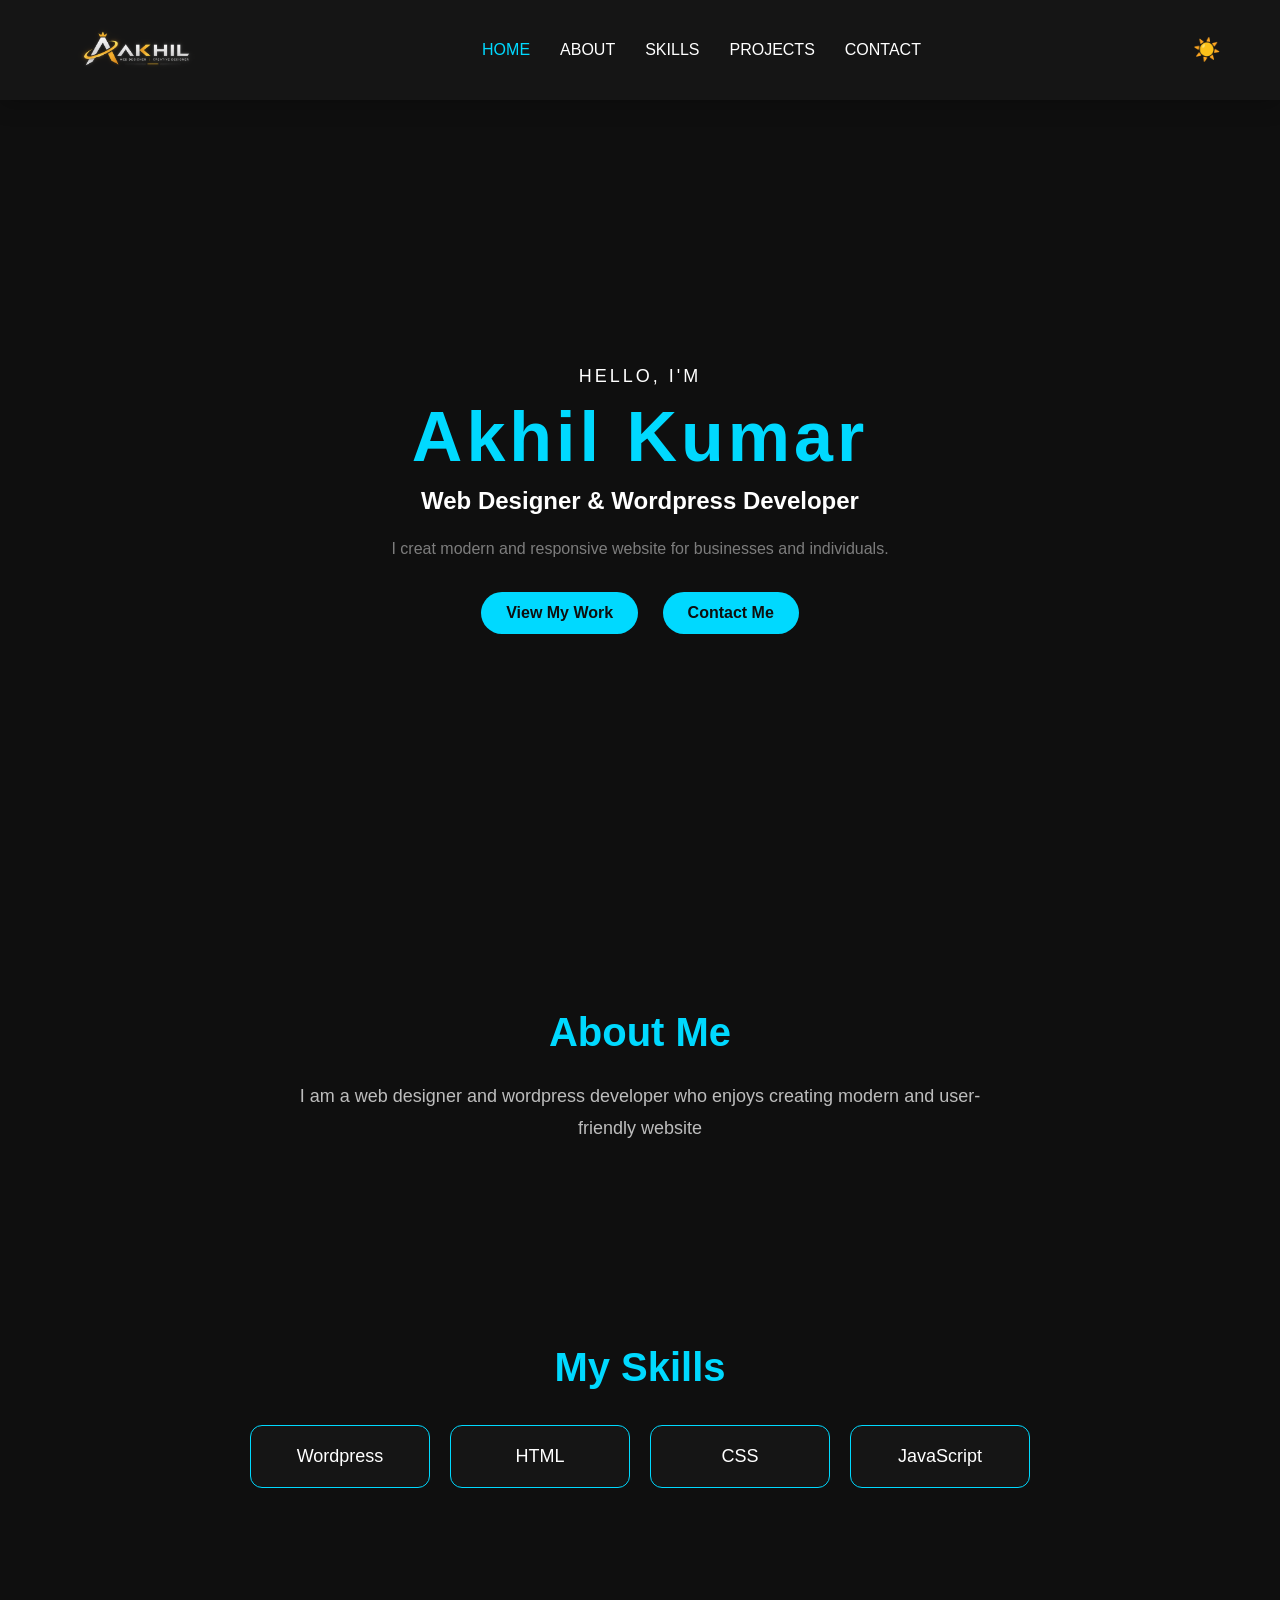
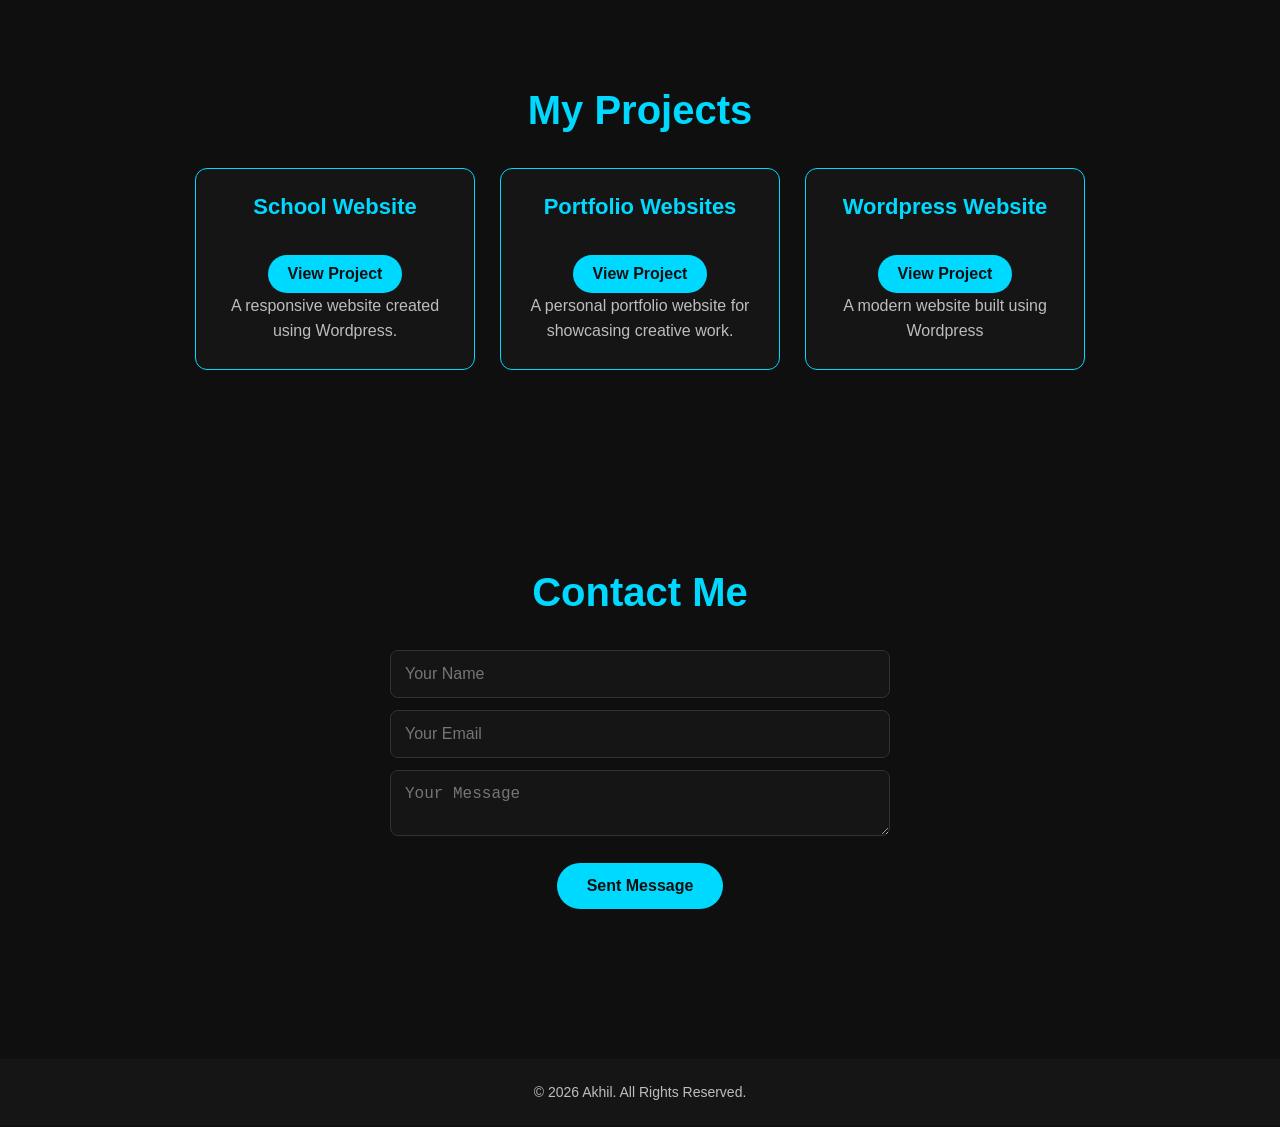
==== index.html @ ae840d27 "Add files via upload" ====
<!DOCTYPE html>
<html>

<head>

    <title> AKHIL | WEB DESIGNER</title>
    <link rel="stylesheet" href="style.css">
</head>

<body>
    <div id="loader">
        <div class="loader-text">AKHIL</div>
    </div>
    <div id="progressBar"></div>
    <nav>
        <img src="logo.png.png" alt="Akhil Logo">
        <button id="menuBtn">☰</button>

        <UL>
            <LI><a href="#home">HOME</A></LI>
            <LI><A href="#about">ABOUT</A></LI>
            <LI><A href="#skills">SKILLS</A></LI>
            <LI><A href="#project">PROJECTS</A></LI>
            <LI><A href="#contact">CONTACT</A></LI>
        </UL>
        <button id="themeBtn">☀️</button>
    </nav>
    <section id="home">
        <p>HELLO, I'M</p>
        <H1>AKHIL</H1>
        <H2>Web Designer & Wordpress Developer</H2>
        <p>I creat modern and responsive website for businesses and individuals.</p>
        <div class="hero-button">
            <a href="#projects">View My Work</a>
            <a href="#contact">Contact Me</a>
        </div>
    </section>
    <section id="about">
        <h2>About Me</h2>
        <p>I am a web designer and wordpress developer who enjoys creating modern and user-friendly website</p>
    </section>
    <section id="skills">
        <h2>My Skills</h2>
        <div class="skills-container">
            <p>Wordpress</p>
            <p>HTML</p>
            <p>CSS</p>
            <p>JavaScript</p>
        </div>
    </section>
    <section id="projects">
        <h2>My Projects</h2>
        <div class="projects-container">
            <div class="project-card">
                <h3>School Website</h3>
                <a href="#" target="_blank">View Project</a>
                <p>A responsive website created using Wordpress.</p>
            </div>
            <div class="project-card">
                <h3>Portfolio Websites</h3>
                <a href="#" target="_blank">View Project</a>
                <p>A personal portfolio website for showcasing creative work. </p>
            </div>
            <div class="project-card">
                <h3>Wordpress Website</h3>
                <a href="#" target="_blank">View Project</a>
                <p>A modern website built using Wordpress</p>
            </div>
        </div>
    </section>
    <section id="contact">
        <h2>Contact Me</h2>
        <form action="https://formspree.io/f/xoevwzna" method="POST">
            <input type="text" id="name" name="name" placeholder="Your Name">
            <input type="text" id="email" name="email" placeholder="Your Email">
            <textarea id="message" name="message" placeholder="Your Message"></textarea>
            <button type="submit">Sent Message</button>
        </form>
    </section>
    <button id="topBtn">↑</button>
    <footer>
        <p>© <span id="year"></span> Akhil. All Rights Reserved.</p>
    </footer>
    <script src="script.js"></script>
</body>

</html>
---- style.css ----
* {
    margin: 0;
    padding: 0;
    box-sizing: border-box;
}

body {
    background-color: #0f0f0f;
    color: white;
    font-family: arial, sans-serif;
}

nav {
    display: flex;
    justify-content: space-between;
    align-items: center;
    padding: 20px 60px;
    background-color: #151515;
}

nav ul {
    display: flex;
    list-style: none;
    gap: 30px;
}

nav a {
    color: white;
    text-decoration: none;
    font-size: 16px;
    font-weight: 500;
    transition: 0.3s;
}

nav a:hover {
    color: #00d9ff;
}

nav img {
    width: 150px;
    height: auto;
    mix-blend-mode: screen;

}

#home {
    min-height: 90vh;
    display: flex;
    align-items: center;
    justify-content: center;
    text-align: center;
    flex-direction: column;
}

#home h1 {
    font-size: 70px;
    margin: 10px 0;
    letter-spacing: 4px;
    color: #00d9ff;
}

#home h2 {
    font-size: 24px;
    font-weight: 400px;
    margin-bottom: 20px;
    transition: opacity 0.3s ease;
}

#home p:first-child {
    font-size: 18px;
    letter-spacing: 3px;
    text-transform: uppercase;
}

#home h1+h2+p {
    max-width: 600px;
    line-height: 1.7;
    color: #7d7d7d;
}

#home a {
    display: inline-block;
    padding: 12px 25px;
    margin: 10px;
    text-decoration: none;
    color: #0f0f0f;
    background-color: #00d9ff;
    border-radius: 30px;
    font-weight: bold;
}

#home a:hover {
    transform: translateY(-3px);
    box-shadow: 0 8px 20px rgba(0, 217, 255, 0.3);
}

.hero-button {
    margin-top: 20px;
}

#about {
    padding: 100px 60px;
    text-align: center;
}

#about h2 {
    font-size: 40px;
    margin-bottom: 25px;
    color: #00d9ff;
}

#about p {
    max-width: 700px;
    margin: 0 auto;
    font-size: 18px;
    line-height: 1.8;
    color: #bdbdbd;
}

#skills {
    padding: 100px 60px;
    text-align: center;
}

#skills h2 {
    font-size: 40px;
    margin-bottom: 35px;
    color: #00d9ff;
}

.skills-container {
    display: flex;
    justify-content: center;
    gap: 20px;
    flex-wrap: wrap;
}

.skills-container p {
    padding: 20px 30px;
    background-color: #151515;
    border: 1px solid #00d9ff;
    border-radius: 12px;
    font-size: 18px;
    width: 180px;
}

.skills-container p:hover {
    transform: translateY(-5px);
    box-shadow: 0 8px 20px rgba(0, 217, 255, 0.2);
}

#projects {
    padding: 100px 60px;
    text-align: center;
}

#projects h2 {
    font-size: 40px;
    margin-bottom: 35px;
    color: #00d9ff;
}

.projects-container {
    display: flex;
    justify-content: center;
    gap: 25px;
    flex-wrap: wrap;
}

.project-card {
    width: 280px;
    padding: 25px;
    background-color: #151515;
    border: 1px solid #00d9ff;
    border-radius: 12px;
}

.project-card h3 {
    font-size: 22px;
    margin-bottom: 15px;
    color: #00d9ff;
}

.project-card p {
    color: #bdbdbd;
    line-height: 1.6;
}

.project-card:hover {
    transform: translateY(-8px);
    box-shadow: 0 10px 25px rgba(0, 217, 255, 0.2);
}

#contact {
    padding: 100px 60px;
    text-align: center;
}

#contact h2 {
    font-size: 40px;
    margin-bottom: 35px;
    color: #00d9ff;
}

#contact input,
#contact textarea {
    display: block;
    width: 100%;
    max-width: 500px;
    margin: 12px auto;
    padding: 14px;
    background-color: #151515;
    color: white;
    border: 1px solid #333;
    border-radius: 8px;
    font-size: 16px;
}

#contact button {
    padding: 14px 30px;
    margin-top: 15px;
    background-color: #00d9ff;
    color: #0f0f0f;
    border: none;
    border-radius: 30px;
    font-size: 16px;
    font-weight: bold;
    cursor: pointer;
}

#contact button:hover {
    transform: translateY(-3px);
    box-shadow: 0 8px 20px rgba(0, 217, 255, 0.3);
}

#topBtn {
    position: fixed;
    right: 25px;
    bottom: 25px;
    width: 45px;
    height: 45px;
    border: none;
    border-radius: 50%;
    background-color: #4FFFD3;
    color: #0f0f0f;
    font-size: 22px;
    cursor: pointer;
    display: none;
}

#topBtn:hover {
    transform: translateY(-4px);
    box-shadow: 0 8px 20px rgba(0, 217, 255, 0.3);
}

#menuBtn {
    display: none;
    background: none;
    border: none;
    color: white;
    font-size: 28px;
    cursor: pointer;
}

@media (max-width: 768px) {
    #themeBtn {
        position: absolute;
        right: 65px;
        top: 18px;
    }

    #menuBtn {
        position: absolute;
        right: 20px;
        top: 14px;
    }

    #contact input,
    #contact textarea {
        width: 100%;
        max-width: 100%;
    }

    #contact button {
        width: 100%;
        max-width: 250px;
    }

    nav {
        position: relative;
        padding: 15px 20px;
    }

    nav img {
        width: 120px;
    }

    #menuBtn {
        font-size: 26px;
    }

    #about,
    #skills,
    #projects,
    #contact {
        padding: 70px 20px;
    }

    #about h2,
    #skills h2,
    #projects h2,
    #contact h2 {
        font-size: 32px;
    }

    .skills-container,
    .projects-container {
        gap: 15px;
    }

    .skills-container p {
        width: 100%;
        max-width: 300px;
    }

    .project-card {
        width: 100%;
        max-width: 320px;
    }

    #home {
        padding: 80px 20px;
    }

    #home h1 {
        font-size: 45px;
    }

    #home h2 {
        font-size: 20px;
    }

    #home p {
        font-size: 16px;
    }

    #menuBtn {
        display: block;
    }

    nav ul {
        display: none;
        flex-direction: column;
        gap: 15px;
        position: absolute;
        top: 80px;
        right: 20px;
        background-color: #151515;
        padding: 20px;
        border-radius: 10px;
    }

}

nav img {
    transition: transform 0.3s ease;
}

nav img:hover {
    transform: scale(1.05);
}

#progressBar {
    position: fixed;
    top: 0;
    left: 0;
    width: 0;
    height: 4px;
    background-color: #00d9ff;
    z-index: 9999;
}

#themeBtn {
    background: none;
    border: none;
    font-size: 22px;
    cursor: pointer;
}

body.light-mode {
    background: linear-gradient(135deg,
            #e1d9ff,
            #defff0,
            #f5d6e6);
    color: white;
}

body.light-mode nav {
    background-color: #151515;
}

body.light-mode nav a {
    color: white;
}

body.light-mode nav a:hover {
    color: #00d9ff;
}

body.light-mode #home h1,
body.light-mode #home h2,
body.light-mode #about h2,
body.light-mode #skills h2,
body.light-mode #projects h2,
body.light-mode #contact h2 {
    color: #00d9ff;
}

body.light-mode #home h1+h2+p,
body.light-mode #about p {
    color: #555555;
}

body.light-mode .skills-container p,
body.light-mode .project-card {
    background-color: #151515;
    color: white;
}

footer {
    padding: 25px;
    text-align: center;
    background-color: #151515;
    color: #bdbdbd;
    font-size: 14px;
    margin-top: 50px;
}

#loader {
    position: fixed;
    top: 0;
    left: 0;
    width: 100%;
    height: 100vh;
    display: flex;
    align-items: center;
    justify-content: center;
    background: #0f0f0f;
    z-index: 10000;
    transition: opacity 0.5s ease;
}

.loader-text {
    font-size: 45px;
    font-weight: bold;
    letter-spacing: 6px;
    color: #00d9ff;
}

.project-card a {
    display: inline-block;
    margin-top: 20px;
    padding: 10px 20px;
    background-color: #00d9ff;
    color: #0f0f0f;
    text-decoration: none;
    border-radius: 20px;
    font-weight: bold;
}

.project-card a:hover {
    transform: translateY(-8px);
    box-shadow: 0 6px 15px rgba(0, 217, 255, 0.3);
}

.project-card {
    transition: transform 0.3s ease, box-shadow 0.3s ease;
}

#home a {
    display: inline-block;
    transition: transform 0.3s ease, box-shadow 0.3s ease;
}

#home a:hover {
    transform: translateY(-5px);
    box-shadow: 0 8px 20px rgba(0, 217, 255, 0.25);
}

.skills-container p {
    transition: transform 0.3s ease, box-shadow 0.3s ease;
}

.skills-container p:hover {
    transform: translateY(-6px);
    box-shadow: 0 8px 20px rgba(0, 217, 255, 0.2);
}

button,
#home a,
.project-card a {
    transition: transform 0.3s ease, box-shadow 0.3s ease;
}

button:hover,
#home a:hover,
.project-card a:hover {
    box-shadow: 0 0 18px rgba(0, 217, 255, 0.35);
}

#contact input,
#contact textarea {
    transition: border-color 0.3s ease, box-shadow 0.3s ease;
}

#contact input:focus,
#contact textarea:focus {
    border-color: #00d9ff;
    box-shadow: 0 0 12px rgba(0, 217, 255, 0.2);
    outline: none;
}
html,
body {
    overflow-x: hidden;
}
body,
nav,
.project-card,
.skills-container p,
#contact input,
#contact textarea,
footer {
    transition:
        background 0.4s ease,
        color 0.4s ease,
        border-color 0.4s ease,
        box-shadow 0.4s ease;
}
nav {
    box-shadow: 0 4px 20px rgba(0, 0, 0, 0.25);
    backdrop-filter: blur(10px);
}
.loader-text {
    animation: loaderPulse 1.2s ease-in-out infinite;
}

@keyframes loaderPulse {
    0%, 100% {
        opacity: 0.4;
        transform: scale(0.95);
    }

    50% {
        opacity: 1;
        transform: scale(1);
    }
}
html {
    scroll-behavior: smooth;
}
img {
    max-width: 100%;
    height: auto;
}
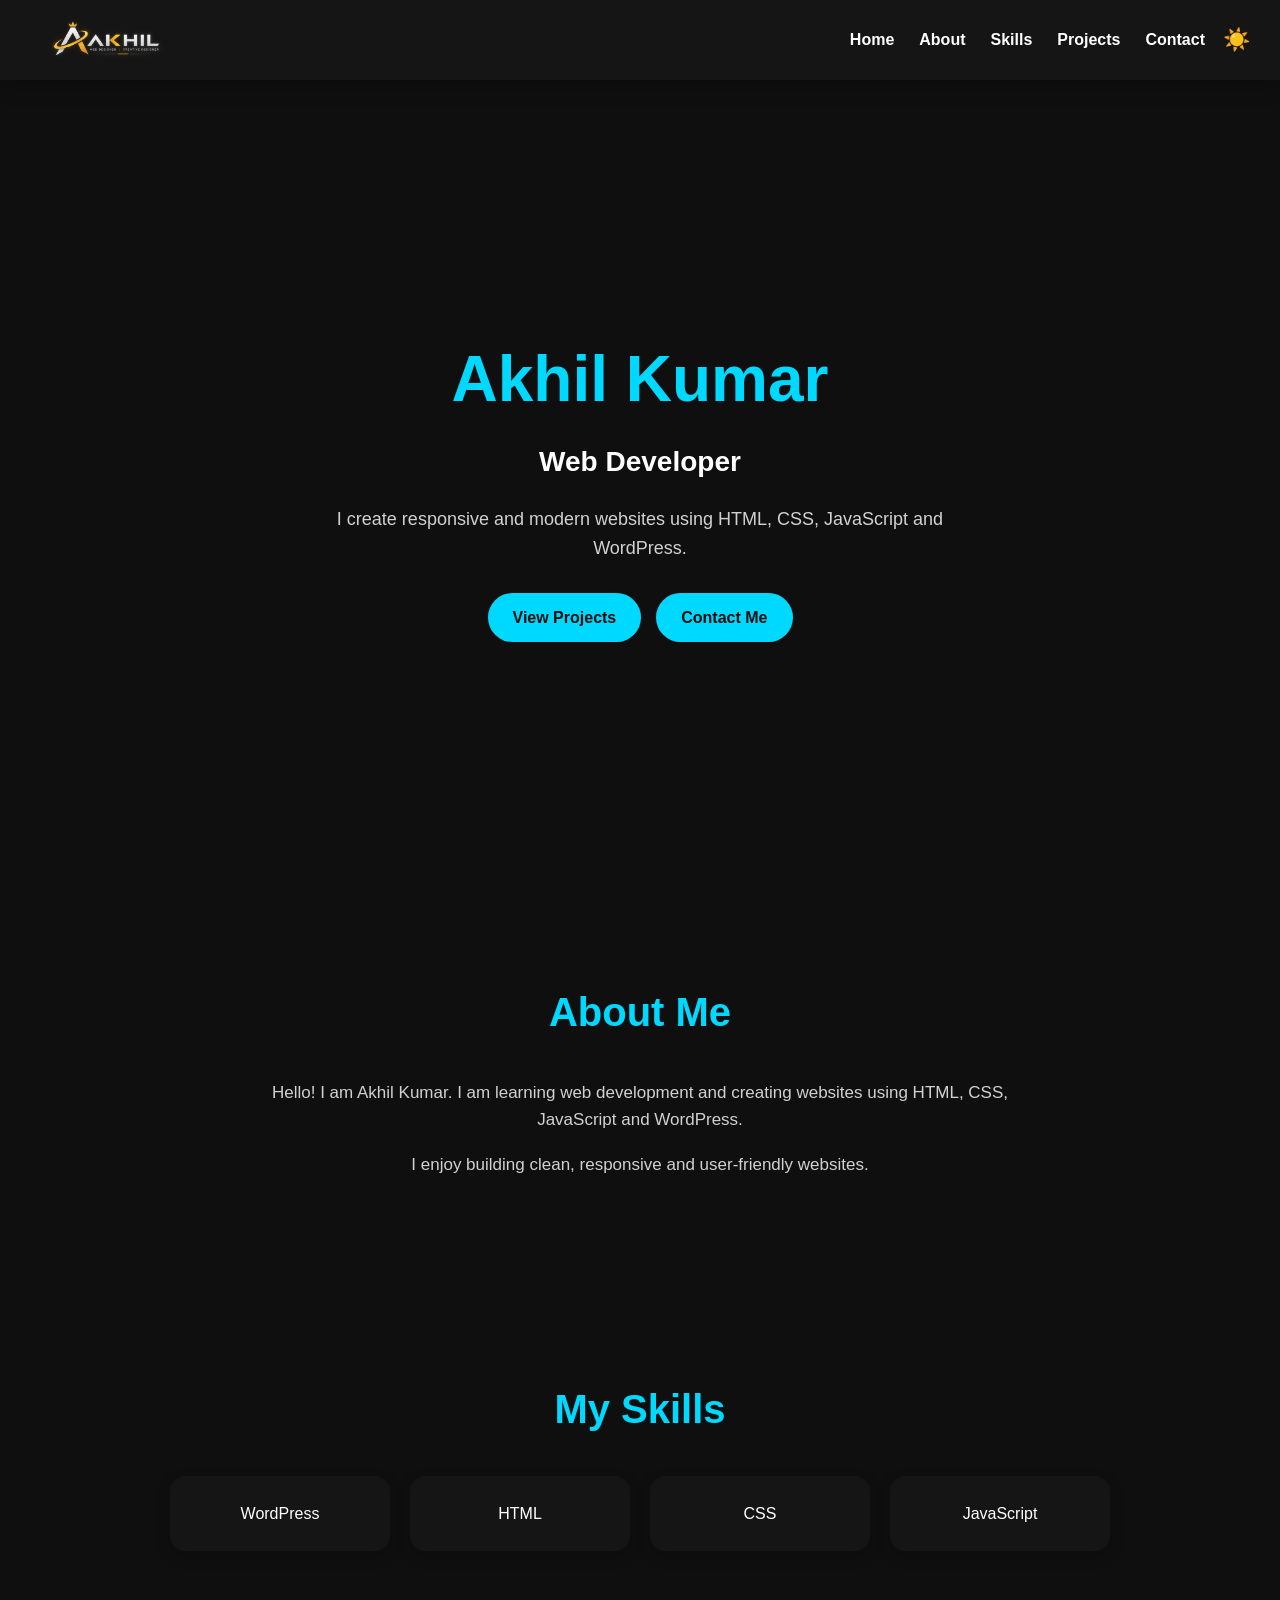
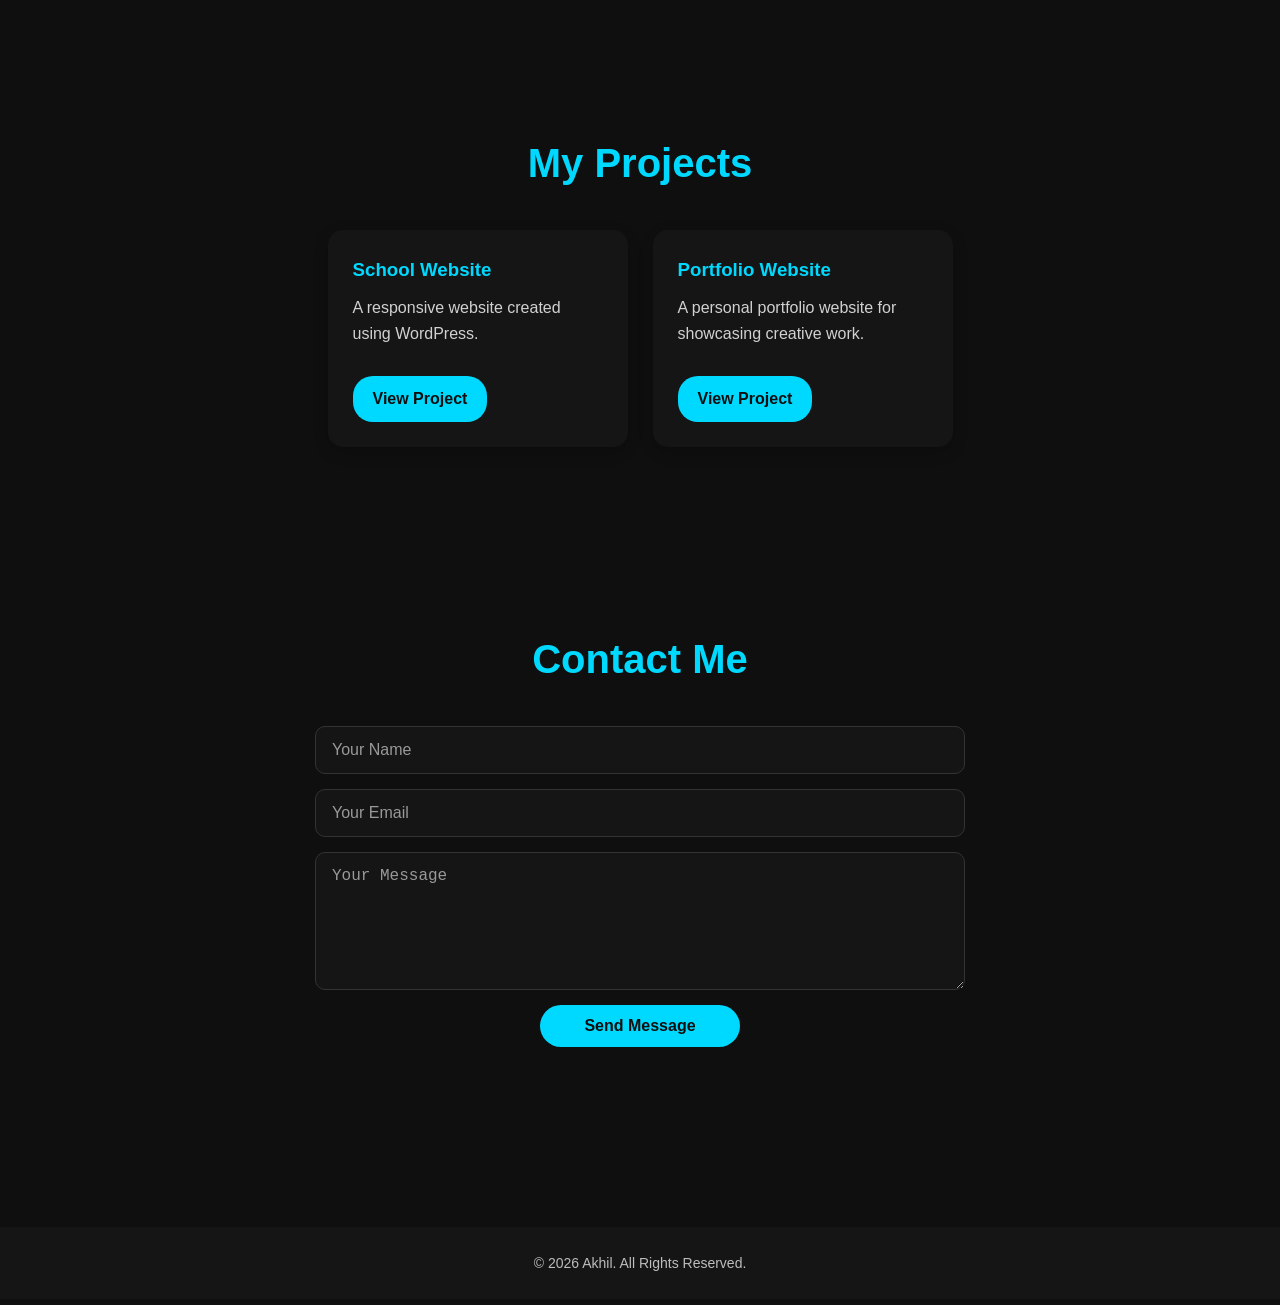
==== commit 851bcb55: "Add files via upload" ====
--- a/index.html
+++ b/index.html
@@ -1,87 +1,195 @@
 <!DOCTYPE html>
-<html>
+<html lang="en">
 
 <head>
+    <meta charset="UTF-8">
 
-    <title> AKHIL | WEB DESIGNER</title>
+    <meta name="google-site-verification" content="OctMqzcu-ETm3pzEKFf5ad9O1STJgftEEXR8ca9GCUs" />
+
+    <meta name="viewport" content="width=device-width, initial-scale=1.0">
+
+    <meta name="description"
+        content="Akhil Kumar - Personal portfolio website showcasing web development projects and skills.">
+
+    <title>Akhil Kumar | Portfolio</title>
+
     <link rel="stylesheet" href="style.css">
 </head>
 
 <body>
+
+    <!-- Loader -->
     <div id="loader">
         <div class="loader-text">AKHIL</div>
     </div>
+
+    <!-- Scroll Progress -->
     <div id="progressBar"></div>
+
+    <!-- Navigation -->
     <nav>
-        <img src="logo.png.png" alt="Akhil Logo">
-        <button id="menuBtn">☰</button>
+        <div class="nav-container">
 
-        <UL>
-            <LI><a href="#home">HOME</A></LI>
-            <LI><A href="#about">ABOUT</A></LI>
-            <LI><A href="#skills">SKILLS</A></LI>
-            <LI><A href="#project">PROJECTS</A></LI>
-            <LI><A href="#contact">CONTACT</A></LI>
-        </UL>
-        <button id="themeBtn">☀️</button>
+            <a href="#home" class="logo-link">
+                <img src="logo.png.png" alt="Akhil Kumar Logo">
+            </a>
+
+            <div class="nav-right">
+
+                <ul id="navMenu">
+                    <li><a href="#home">Home</a></li>
+                    <li><a href="#about">About</a></li>
+                    <li><a href="#skills">Skills</a></li>
+                    <li><a href="#projects">Projects</a></li>
+                    <li><a href="#contact">Contact</a></li>
+                </ul>
+
+                <button id="themeBtn" type="button">☀️</button>
+
+                <button id="menuBtn" type="button">☰</button>
+
+            </div>
+
+        </div>
     </nav>
+
+
+    <!-- Home -->
     <section id="home">
-        <p>HELLO, I'M</p>
-        <H1>AKHIL</H1>
-        <H2>Web Designer & Wordpress Developer</H2>
-        <p>I creat modern and responsive website for businesses and individuals.</p>
-        <div class="hero-button">
-            <a href="#projects">View My Work</a>
-            <a href="#contact">Contact Me</a>
+
+        <div class="home-content">
+
+            <h1>Akhil Kumar</h1>
+
+            <h2>
+                <span id="profession">Web Developer</span>
+            </h2>
+
+            <p>
+                I create responsive and modern websites using HTML, CSS,
+                JavaScript and WordPress.
+            </p>
+
+            <div class="home-buttons">
+
+                <a href="#projects">View Projects</a>
+
+                <a href="#contact">Contact Me</a>
+
+            </div>
+
         </div>
+
     </section>
+
+
+    <!-- About -->
     <section id="about">
+
         <h2>About Me</h2>
-        <p>I am a web designer and wordpress developer who enjoys creating modern and user-friendly website</p>
+
+        <p>
+            Hello! I am Akhil Kumar. I am learning web development and
+            creating websites using HTML, CSS, JavaScript and WordPress.
+        </p>
+
+        <p>
+            I enjoy building clean, responsive and user-friendly websites.
+        </p>
+
     </section>
+
+
+    <!-- Skills -->
     <section id="skills">
+
         <h2>My Skills</h2>
+
         <div class="skills-container">
-            <p>Wordpress</p>
+
+            <p>WordPress</p>
             <p>HTML</p>
             <p>CSS</p>
             <p>JavaScript</p>
+
         </div>
+
     </section>
+
+
+    <!-- Projects -->
     <section id="projects">
+
         <h2>My Projects</h2>
+
         <div class="projects-container">
+
             <div class="project-card">
+
                 <h3>School Website</h3>
+
+                <p>
+                    A responsive website created using WordPress.
+                </p>
+
                 <a href="#" target="_blank">View Project</a>
-                <p>A responsive website created using Wordpress.</p>
+
             </div>
+
+
             <div class="project-card">
-                <h3>Portfolio Websites</h3>
+
+                <h3>Portfolio Website</h3>
+
+                <p>
+                    A personal portfolio website for showcasing creative work.
+                </p>
+
                 <a href="#" target="_blank">View Project</a>
-                <p>A personal portfolio website for showcasing creative work. </p>
+
             </div>
-            <div class="project-card">
-                <h3>Wordpress Website</h3>
-                <a href="#" target="_blank">View Project</a>
-                <p>A modern website built using Wordpress</p>
-            </div>
+
         </div>
+
     </section>
+
+
+    <!-- Contact -->
     <section id="contact">
+
         <h2>Contact Me</h2>
-        <form action="https://formspree.io/f/xoevwzna" method="POST">
-            <input type="text" id="name" name="name" placeholder="Your Name">
-            <input type="text" id="email" name="email" placeholder="Your Email">
-            <textarea id="message" name="message" placeholder="Your Message"></textarea>
-            <button type="submit">Sent Message</button>
+
+        <form id="contactForm" action="https://formspree.io/f/xoevwzna" method="POST">
+
+            <input type="text" name="name" placeholder="Your Name" required>
+
+            <input type="email" name="email" placeholder="Your Email" required>
+
+            <textarea name="message" rows="6" placeholder="Your Message" required></textarea>
+
+            <button type="submit" id="submitButton">
+                Send Message
+            </button>
+
+            <p id="formMessage"></p>
+
         </form>
+
     </section>
-    <button id="topBtn">↑</button>
+
+
+    <!-- Footer -->
     <footer>
-        <p>© <span id="year"></span> Akhil. All Rights Reserved.</p>
+
+        <p>
+            © <span id="year"></span> Akhil. All Rights Reserved.
+        </p>
+
     </footer>
+
+
     <script src="script.js"></script>
+
 </body>
 
 </html>
--- a/style.css
+++ b/style.css
@@ -4,371 +4,108 @@
     box-sizing: border-box;
 }
 
+html {
+    scroll-behavior: smooth;
+}
+
 body {
-    background-color: #0f0f0f;
-    color: white;
-    font-family: arial, sans-serif;
-}
+    font-family: Arial, sans-serif;
+    background: #0f0f0f;
+    color: white;
+    line-height: 1.6;
+    overflow-x: hidden;
+}
+
+
+/* =========================
+   NAVBAR
+========================= */
 
 nav {
-    display: flex;
+    position: sticky;
+    top: 0;
+    width: 100%;
+    background: #151515;
+    box-shadow: 0 4px 20px rgba(0, 0, 0, 0.25);
+    backdrop-filter: blur(10px);
+    z-index: 1000;
+}
+
+.nav-container {
+    min-height: 75px;
+    padding: 10px 30px;
+
+    display: flex;
+    align-items: center;
     justify-content: space-between;
+}
+
+.logo-link {
+    display: flex;
     align-items: center;
-    padding: 20px 60px;
-    background-color: #151515;
-}
-
-nav ul {
-    display: flex;
-    list-style: none;
-    gap: 30px;
-}
-
-nav a {
-    color: white;
-    text-decoration: none;
-    font-size: 16px;
-    font-weight: 500;
-    transition: 0.3s;
-}
-
-nav a:hover {
-    color: #00d9ff;
 }
 
 nav img {
     width: 150px;
     height: auto;
     mix-blend-mode: screen;
-
-}
-
-#home {
-    min-height: 90vh;
+    transition: transform 0.3s ease;
+}
+
+nav img:hover {
+    transform: scale(1.05);
+}
+
+.nav-right {
     display: flex;
     align-items: center;
-    justify-content: center;
-    text-align: center;
-    flex-direction: column;
-}
-
-#home h1 {
-    font-size: 70px;
-    margin: 10px 0;
-    letter-spacing: 4px;
+    gap: 18px;
+}
+
+nav ul {
+    display: flex;
+    align-items: center;
+    gap: 25px;
+    list-style: none;
+}
+
+nav ul li {
+    list-style: none;
+}
+
+nav ul a {
+    color: white;
+    text-decoration: none;
+    font-weight: bold;
+    transition: color 0.3s ease, transform 0.3s ease;
+}
+
+nav ul a:hover {
     color: #00d9ff;
-}
-
-#home h2 {
-    font-size: 24px;
-    font-weight: 400px;
-    margin-bottom: 20px;
-    transition: opacity 0.3s ease;
-}
-
-#home p:first-child {
-    font-size: 18px;
-    letter-spacing: 3px;
-    text-transform: uppercase;
-}
-
-#home h1+h2+p {
-    max-width: 600px;
-    line-height: 1.7;
-    color: #7d7d7d;
-}
-
-#home a {
-    display: inline-block;
-    padding: 12px 25px;
-    margin: 10px;
-    text-decoration: none;
-    color: #0f0f0f;
-    background-color: #00d9ff;
-    border-radius: 30px;
-    font-weight: bold;
-}
-
-#home a:hover {
-    transform: translateY(-3px);
-    box-shadow: 0 8px 20px rgba(0, 217, 255, 0.3);
-}
-
-.hero-button {
-    margin-top: 20px;
-}
-
-#about {
-    padding: 100px 60px;
-    text-align: center;
-}
-
-#about h2 {
-    font-size: 40px;
-    margin-bottom: 25px;
-    color: #00d9ff;
-}
-
-#about p {
-    max-width: 700px;
-    margin: 0 auto;
-    font-size: 18px;
-    line-height: 1.8;
-    color: #bdbdbd;
-}
-
-#skills {
-    padding: 100px 60px;
-    text-align: center;
-}
-
-#skills h2 {
-    font-size: 40px;
-    margin-bottom: 35px;
-    color: #00d9ff;
-}
-
-.skills-container {
-    display: flex;
-    justify-content: center;
-    gap: 20px;
-    flex-wrap: wrap;
-}
-
-.skills-container p {
-    padding: 20px 30px;
-    background-color: #151515;
-    border: 1px solid #00d9ff;
-    border-radius: 12px;
-    font-size: 18px;
-    width: 180px;
-}
-
-.skills-container p:hover {
-    transform: translateY(-5px);
-    box-shadow: 0 8px 20px rgba(0, 217, 255, 0.2);
-}
-
-#projects {
-    padding: 100px 60px;
-    text-align: center;
-}
-
-#projects h2 {
-    font-size: 40px;
-    margin-bottom: 35px;
-    color: #00d9ff;
-}
-
-.projects-container {
-    display: flex;
-    justify-content: center;
-    gap: 25px;
-    flex-wrap: wrap;
-}
-
-.project-card {
-    width: 280px;
-    padding: 25px;
-    background-color: #151515;
-    border: 1px solid #00d9ff;
-    border-radius: 12px;
-}
-
-.project-card h3 {
+    transform: translateY(-2px);
+}
+
+#themeBtn,
+#menuBtn {
+    background: transparent;
+    border: none;
+    color: white;
+    cursor: pointer;
+}
+
+#themeBtn {
     font-size: 22px;
-    margin-bottom: 15px;
-    color: #00d9ff;
-}
-
-.project-card p {
-    color: #bdbdbd;
-    line-height: 1.6;
-}
-
-.project-card:hover {
-    transform: translateY(-8px);
-    box-shadow: 0 10px 25px rgba(0, 217, 255, 0.2);
-}
-
-#contact {
-    padding: 100px 60px;
-    text-align: center;
-}
-
-#contact h2 {
-    font-size: 40px;
-    margin-bottom: 35px;
-    color: #00d9ff;
-}
-
-#contact input,
-#contact textarea {
-    display: block;
-    width: 100%;
-    max-width: 500px;
-    margin: 12px auto;
-    padding: 14px;
-    background-color: #151515;
-    color: white;
-    border: 1px solid #333;
-    border-radius: 8px;
-    font-size: 16px;
-}
-
-#contact button {
-    padding: 14px 30px;
-    margin-top: 15px;
-    background-color: #00d9ff;
-    color: #0f0f0f;
-    border: none;
-    border-radius: 30px;
-    font-size: 16px;
-    font-weight: bold;
-    cursor: pointer;
-}
-
-#contact button:hover {
-    transform: translateY(-3px);
-    box-shadow: 0 8px 20px rgba(0, 217, 255, 0.3);
-}
-
-#topBtn {
-    position: fixed;
-    right: 25px;
-    bottom: 25px;
-    width: 45px;
-    height: 45px;
-    border: none;
-    border-radius: 50%;
-    background-color: #4FFFD3;
-    color: #0f0f0f;
-    font-size: 22px;
-    cursor: pointer;
-    display: none;
-}
-
-#topBtn:hover {
-    transform: translateY(-4px);
-    box-shadow: 0 8px 20px rgba(0, 217, 255, 0.3);
 }
 
 #menuBtn {
     display: none;
-    background: none;
-    border: none;
-    color: white;
     font-size: 28px;
-    cursor: pointer;
-}
-
-@media (max-width: 768px) {
-    #themeBtn {
-        position: absolute;
-        right: 65px;
-        top: 18px;
-    }
-
-    #menuBtn {
-        position: absolute;
-        right: 20px;
-        top: 14px;
-    }
-
-    #contact input,
-    #contact textarea {
-        width: 100%;
-        max-width: 100%;
-    }
-
-    #contact button {
-        width: 100%;
-        max-width: 250px;
-    }
-
-    nav {
-        position: relative;
-        padding: 15px 20px;
-    }
-
-    nav img {
-        width: 120px;
-    }
-
-    #menuBtn {
-        font-size: 26px;
-    }
-
-    #about,
-    #skills,
-    #projects,
-    #contact {
-        padding: 70px 20px;
-    }
-
-    #about h2,
-    #skills h2,
-    #projects h2,
-    #contact h2 {
-        font-size: 32px;
-    }
-
-    .skills-container,
-    .projects-container {
-        gap: 15px;
-    }
-
-    .skills-container p {
-        width: 100%;
-        max-width: 300px;
-    }
-
-    .project-card {
-        width: 100%;
-        max-width: 320px;
-    }
-
-    #home {
-        padding: 80px 20px;
-    }
-
-    #home h1 {
-        font-size: 45px;
-    }
-
-    #home h2 {
-        font-size: 20px;
-    }
-
-    #home p {
-        font-size: 16px;
-    }
-
-    #menuBtn {
-        display: block;
-    }
-
-    nav ul {
-        display: none;
-        flex-direction: column;
-        gap: 15px;
-        position: absolute;
-        top: 80px;
-        right: 20px;
-        background-color: #151515;
-        padding: 20px;
-        border-radius: 10px;
-    }
-
-}
-
-nav img {
-    transition: transform 0.3s ease;
-}
-
-nav img:hover {
-    transform: scale(1.05);
-}
+}
+
+
+/* =========================
+   PROGRESS BAR
+========================= */
 
 #progressBar {
     position: fixed;
@@ -376,77 +113,336 @@
     left: 0;
     width: 0;
     height: 4px;
-    background-color: #00d9ff;
+    background: #00d9ff;
     z-index: 9999;
 }
 
-#themeBtn {
-    background: none;
+
+/* =========================
+   HOME
+========================= */
+
+#home {
+    min-height: 90vh;
+    padding: 100px 20px;
+
+    display: flex;
+    align-items: center;
+    justify-content: center;
+
+    text-align: center;
+}
+
+.home-content {
+    max-width: 850px;
+}
+
+#home h1 {
+    font-size: 64px;
+    color: #00d9ff;
+    margin-bottom: 10px;
+}
+
+#home h2 {
+    font-size: 28px;
+    margin-bottom: 20px;
+}
+
+#profession {
+    color: white;
+}
+
+#home p {
+    max-width: 650px;
+    margin: 0 auto 30px;
+    font-size: 18px;
+    color: #d1d1d1;
+}
+
+.home-buttons {
+    display: flex;
+    justify-content: center;
+    gap: 15px;
+    flex-wrap: wrap;
+}
+
+#home a {
+    display: inline-block;
+    padding: 12px 25px;
+
+    background: #00d9ff;
+    color: #0f0f0f;
+
+    text-decoration: none;
+    font-weight: bold;
+
+    border-radius: 25px;
+
+    transition:
+        transform 0.3s ease,
+        box-shadow 0.3s ease;
+}
+
+#home a:hover {
+    transform: translateY(-5px);
+    box-shadow: 0 8px 20px rgba(0, 217, 255, 0.25);
+}
+
+
+/* =========================
+   SECTIONS
+========================= */
+
+section {
+    padding: 90px 20px;
+    max-width: 1100px;
+    margin: auto;
+}
+
+section h2 {
+    text-align: center;
+    font-size: 40px;
+    color: #00d9ff;
+    margin-bottom: 35px;
+}
+
+
+/* =========================
+   ABOUT
+========================= */
+
+#about p {
+    max-width: 800px;
+    margin: 0 auto 18px;
+    text-align: center;
+    color: #d1d1d1;
+    font-size: 17px;
+}
+
+
+/* =========================
+   SKILLS
+========================= */
+
+.skills-container {
+    display: flex;
+    justify-content: center;
+    flex-wrap: wrap;
+    gap: 20px;
+}
+
+.skills-container p {
+    width: 220px;
+    padding: 25px;
+
+    text-align: center;
+
+    background: #151515;
+    color: white;
+
+    border-radius: 15px;
+
+    box-shadow: 0 5px 15px rgba(0, 0, 0, 0.2);
+
+    transition:
+        transform 0.3s ease,
+        box-shadow 0.3s ease;
+}
+
+.skills-container p:hover {
+    transform: translateY(-6px);
+    box-shadow: 0 8px 20px rgba(0, 217, 255, 0.2);
+}
+
+
+/* =========================
+   PROJECTS
+========================= */
+
+.projects-container {
+    display: flex;
+    justify-content: center;
+    flex-wrap: wrap;
+    gap: 25px;
+}
+
+.project-card {
+    width: 300px;
+    padding: 25px;
+
+    background: #151515;
+    color: white;
+
+    border-radius: 15px;
+
+    box-shadow: 0 5px 15px rgba(0, 0, 0, 0.2);
+
+    transition:
+        transform 0.3s ease,
+        box-shadow 0.3s ease;
+}
+
+.project-card:hover {
+    transform: translateY(-8px);
+    box-shadow: 0 10px 25px rgba(0, 217, 255, 0.18);
+}
+
+.project-card h3 {
+    color: #00d9ff;
+    margin-bottom: 10px;
+}
+
+.project-card p {
+    color: #d1d1d1;
+    margin-bottom: 10px;
+}
+
+.project-card a {
+    display: inline-block;
+
+    margin-top: 20px;
+    padding: 10px 20px;
+
+    background: #00d9ff;
+    color: #0f0f0f;
+
+    text-decoration: none;
+
+    border-radius: 20px;
+    font-weight: bold;
+
+    transition:
+        transform 0.3s ease,
+        box-shadow 0.3s ease;
+}
+
+.project-card a:hover {
+    transform: translateY(-3px);
+    box-shadow: 0 6px 15px rgba(0, 217, 255, 0.3);
+}
+
+
+/* =========================
+   CONTACT
+========================= */
+
+#contact form {
+    max-width: 650px;
+    margin: auto;
+
+    display: flex;
+    flex-direction: column;
+    gap: 15px;
+}
+
+#contact input,
+#contact textarea {
+    width: 100%;
+
+    padding: 14px 16px;
+
+    background: #151515;
+    color: white;
+
+    border: 1px solid #333;
+    border-radius: 10px;
+
+    font-size: 16px;
+
+    transition:
+        border-color 0.3s ease,
+        box-shadow 0.3s ease;
+}
+
+#contact input::placeholder,
+#contact textarea::placeholder {
+    color: #999;
+}
+
+#contact input:focus,
+#contact textarea:focus {
+    border-color: #00d9ff;
+    box-shadow: 0 0 12px rgba(0, 217, 255, 0.2);
+    outline: none;
+}
+
+#contact button {
+    width: 200px;
+    align-self: center;
+
+    padding: 12px 20px;
+
+    background: #00d9ff;
+    color: #0f0f0f;
+
     border: none;
-    font-size: 22px;
+    border-radius: 25px;
+
+    font-size: 16px;
+    font-weight: bold;
+
     cursor: pointer;
-}
-
-body.light-mode {
-    background: linear-gradient(135deg,
-            #e1d9ff,
-            #defff0,
-            #f5d6e6);
-    color: white;
-}
-
-body.light-mode nav {
-    background-color: #151515;
-}
-
-body.light-mode nav a {
-    color: white;
-}
-
-body.light-mode nav a:hover {
+
+    transition:
+        transform 0.3s ease,
+        box-shadow 0.3s ease;
+}
+
+#contact button:hover {
+    transform: translateY(-3px);
+    box-shadow: 0 0 18px rgba(0, 217, 255, 0.35);
+}
+
+#contact button:disabled {
+    opacity: 0.7;
+    cursor: not-allowed;
+}
+
+#formMessage {
+    min-height: 25px;
+    text-align: center;
+    font-weight: bold;
     color: #00d9ff;
 }
 
-body.light-mode #home h1,
-body.light-mode #home h2,
-body.light-mode #about h2,
-body.light-mode #skills h2,
-body.light-mode #projects h2,
-body.light-mode #contact h2 {
-    color: #00d9ff;
-}
-
-body.light-mode #home h1+h2+p,
-body.light-mode #about p {
-    color: #555555;
-}
-
-body.light-mode .skills-container p,
-body.light-mode .project-card {
-    background-color: #151515;
-    color: white;
-}
+
+/* =========================
+   FOOTER
+========================= */
 
 footer {
     padding: 25px;
+
     text-align: center;
-    background-color: #151515;
+
+    background: #151515;
     color: #bdbdbd;
+
     font-size: 14px;
     margin-top: 50px;
 }
+
+
+/* =========================
+   LOADER
+========================= */
 
 #loader {
     position: fixed;
     top: 0;
     left: 0;
+
     width: 100%;
     height: 100vh;
+
     display: flex;
     align-items: center;
     justify-content: center;
+
     background: #0f0f0f;
+
     z-index: 10000;
+
     transition: opacity 0.5s ease;
 }
 
@@ -455,74 +451,102 @@
     font-weight: bold;
     letter-spacing: 6px;
     color: #00d9ff;
-}
-
-.project-card a {
-    display: inline-block;
-    margin-top: 20px;
-    padding: 10px 20px;
-    background-color: #00d9ff;
-    color: #0f0f0f;
-    text-decoration: none;
-    border-radius: 20px;
-    font-weight: bold;
-}
-
-.project-card a:hover {
-    transform: translateY(-8px);
-    box-shadow: 0 6px 15px rgba(0, 217, 255, 0.3);
-}
-
-.project-card {
-    transition: transform 0.3s ease, box-shadow 0.3s ease;
-}
-
-#home a {
-    display: inline-block;
-    transition: transform 0.3s ease, box-shadow 0.3s ease;
-}
-
-#home a:hover {
-    transform: translateY(-5px);
-    box-shadow: 0 8px 20px rgba(0, 217, 255, 0.25);
-}
-
-.skills-container p {
-    transition: transform 0.3s ease, box-shadow 0.3s ease;
-}
-
-.skills-container p:hover {
-    transform: translateY(-6px);
-    box-shadow: 0 8px 20px rgba(0, 217, 255, 0.2);
-}
-
-button,
-#home a,
-.project-card a {
-    transition: transform 0.3s ease, box-shadow 0.3s ease;
-}
-
-button:hover,
-#home a:hover,
-.project-card a:hover {
-    box-shadow: 0 0 18px rgba(0, 217, 255, 0.35);
-}
-
-#contact input,
-#contact textarea {
-    transition: border-color 0.3s ease, box-shadow 0.3s ease;
-}
-
-#contact input:focus,
-#contact textarea:focus {
-    border-color: #00d9ff;
-    box-shadow: 0 0 12px rgba(0, 217, 255, 0.2);
-    outline: none;
-}
-html,
-body {
-    overflow-x: hidden;
-}
+
+    animation: loaderPulse 1.2s ease-in-out infinite;
+}
+
+@keyframes loaderPulse {
+
+    0%,
+    100% {
+        opacity: 0.4;
+        transform: scale(0.95);
+    }
+
+    50% {
+        opacity: 1;
+        transform: scale(1);
+    }
+}
+
+
+/* =========================
+   LIGHT MODE
+========================= */
+
+body.light-mode {
+    background: linear-gradient(135deg,
+            #cfe8ff,
+            #ddd6ff,
+            #ffd9ec);
+    color: #1f2937;
+}
+
+body.light-mode nav {
+    background: #151515;
+}
+
+body.light-mode nav ul a {
+    color: white;
+}
+
+body.light-mode nav ul a:hover {
+    color: #00d9ff;
+}
+
+body.light-mode #themeBtn {
+    color: white;
+}
+
+body.light-mode #home h1,
+body.light-mode section h2 {
+    color: #009fc2;
+}
+
+body.light-mode #home h2 {
+    color: #1f2937;
+}
+
+body.light-mode #profession {
+    color: #009fc2;
+}
+
+body.light-mode #home p,
+body.light-mode #about p {
+    color: #333333;
+}
+
+body.light-mode .skills-container p,
+body.light-mode .project-card {
+    background: #151515;
+    color: white;
+}
+
+body.light-mode .project-card p {
+    color: #d1d1d1;
+}
+
+body.light-mode #contact input,
+body.light-mode #contact textarea {
+    background: #151515;
+    color: white;
+}
+
+body.light-mode #contact input::placeholder,
+body.light-mode #contact textarea::placeholder {
+    color: #999;
+}
+
+body.light-mode footer {
+    background: #151515;
+    color: #bdbdbd;
+}
+
+
+/* =========================
+   GLOBAL TRANSITIONS
+========================= */
+
 body,
 nav,
 .project-card,
@@ -536,29 +560,122 @@
         border-color 0.4s ease,
         box-shadow 0.4s ease;
 }
-nav {
-    box-shadow: 0 4px 20px rgba(0, 0, 0, 0.25);
-    backdrop-filter: blur(10px);
-}
-.loader-text {
-    animation: loaderPulse 1.2s ease-in-out infinite;
-}
-
-@keyframes loaderPulse {
-    0%, 100% {
-        opacity: 0.4;
-        transform: scale(0.95);
-    }
-
-    50% {
-        opacity: 1;
-        transform: scale(1);
-    }
-}
-html {
-    scroll-behavior: smooth;
-}
+
+
+/* =========================
+   IMAGES
+========================= */
+
 img {
     max-width: 100%;
     height: auto;
+}
+
+
+/* =========================
+   MOBILE
+========================= */
+
+@media (max-width: 768px) {
+
+    .nav-container {
+        min-height: 70px;
+        padding: 10px 20px;
+    }
+
+    nav img {
+        width: 120px;
+    }
+
+    .nav-right {
+        gap: 12px;
+    }
+
+    #menuBtn {
+        display: block;
+    }
+
+    nav ul {
+        position: absolute;
+
+        top: 70px;
+        right: 20px;
+
+        width: 190px;
+
+        display: none;
+        flex-direction: column;
+        align-items: stretch;
+
+        gap: 0;
+
+        background: #151515;
+
+        padding: 12px;
+
+        border-radius: 12px;
+
+        box-shadow: 0 10px 25px rgba(0, 0, 0, 0.3);
+    }
+
+    nav ul.show {
+        display: flex;
+    }
+
+    nav ul li {
+        width: 100%;
+    }
+
+    nav ul a {
+        display: block;
+        padding: 10px;
+    }
+
+    #home {
+        padding: 80px 20px;
+        min-height: 85vh;
+    }
+
+    #home h1 {
+        font-size: 45px;
+    }
+
+    #home h2 {
+        font-size: 21px;
+    }
+
+    #home p {
+        font-size: 16px;
+    }
+
+    section {
+        padding: 70px 20px;
+    }
+
+    section h2 {
+        font-size: 32px;
+    }
+
+    .skills-container {
+        gap: 15px;
+    }
+
+    .skills-container p {
+        width: 100%;
+        max-width: 300px;
+    }
+
+    .project-card {
+        width: 100%;
+        max-width: 320px;
+    }
+
+    #contact button {
+        width: 100%;
+        max-width: 250px;
+    }
+
+    footer {
+        margin-top: 30px;
+    }
 }
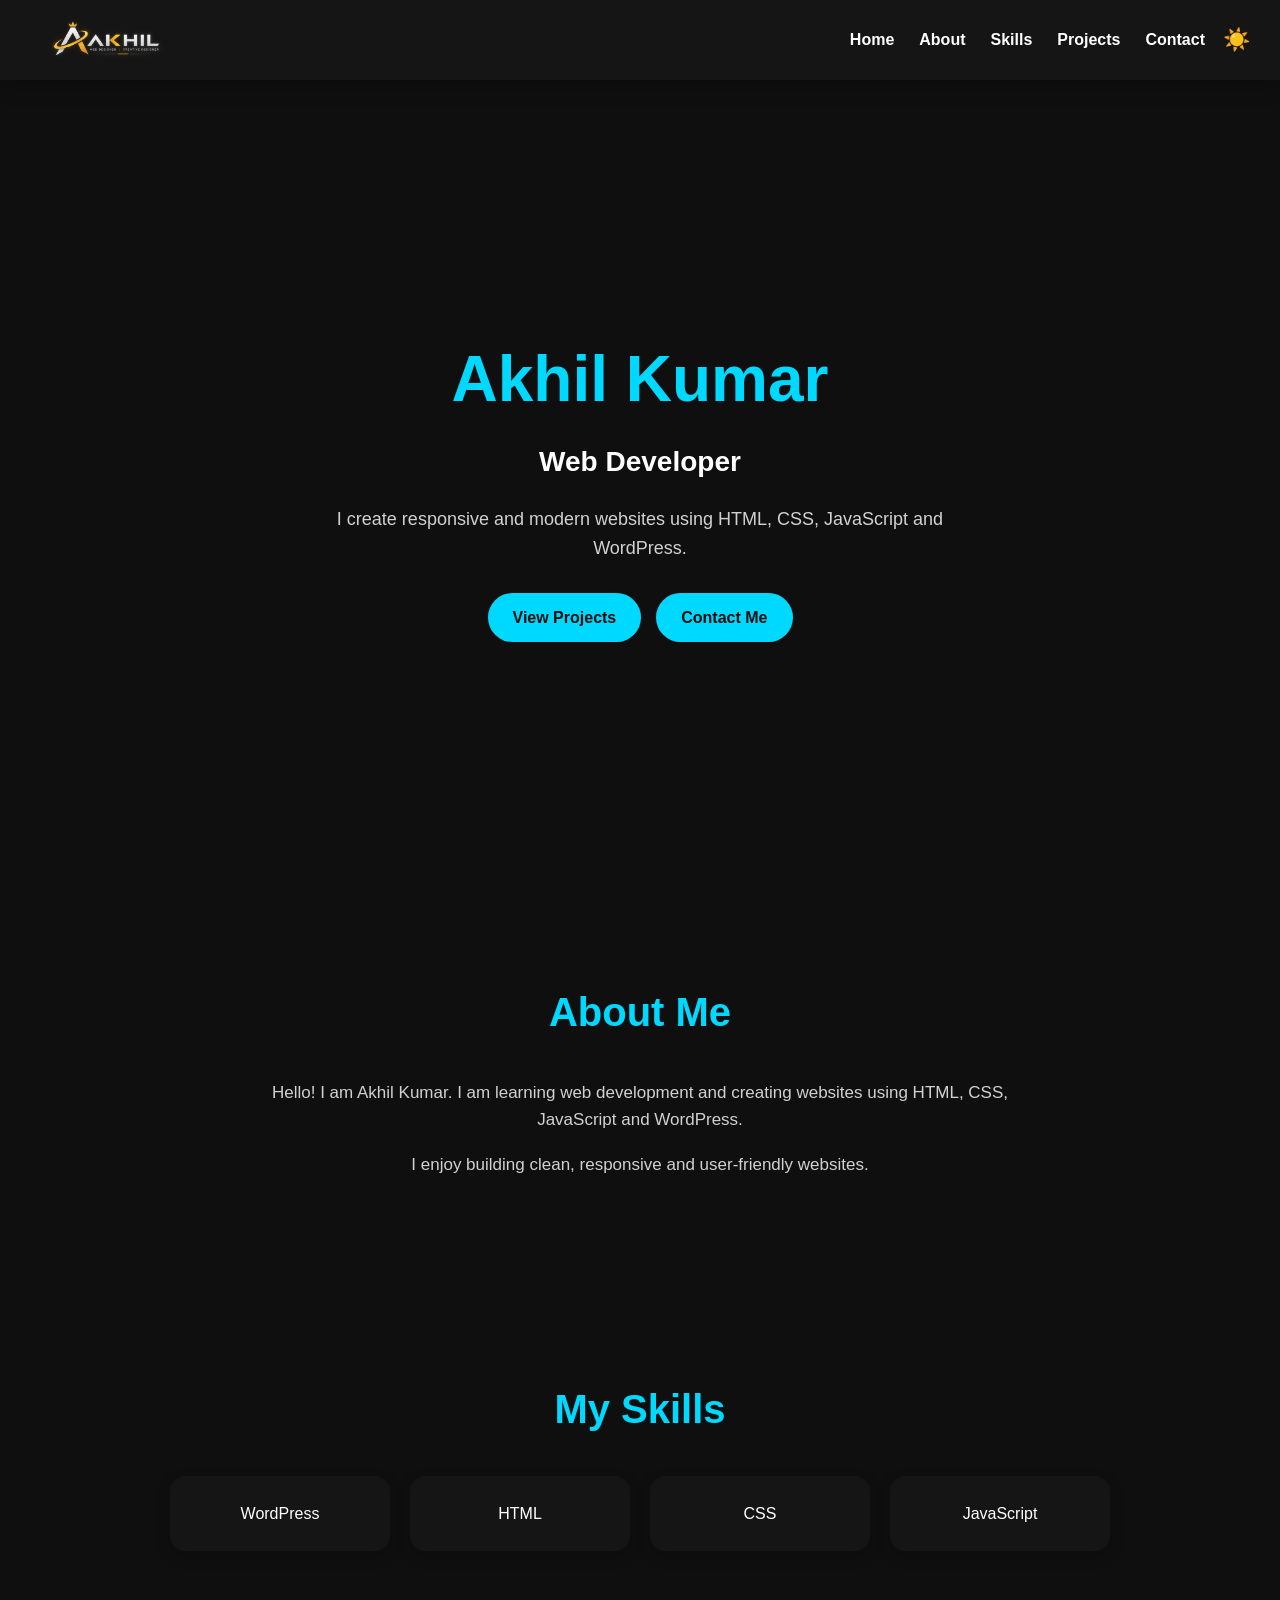
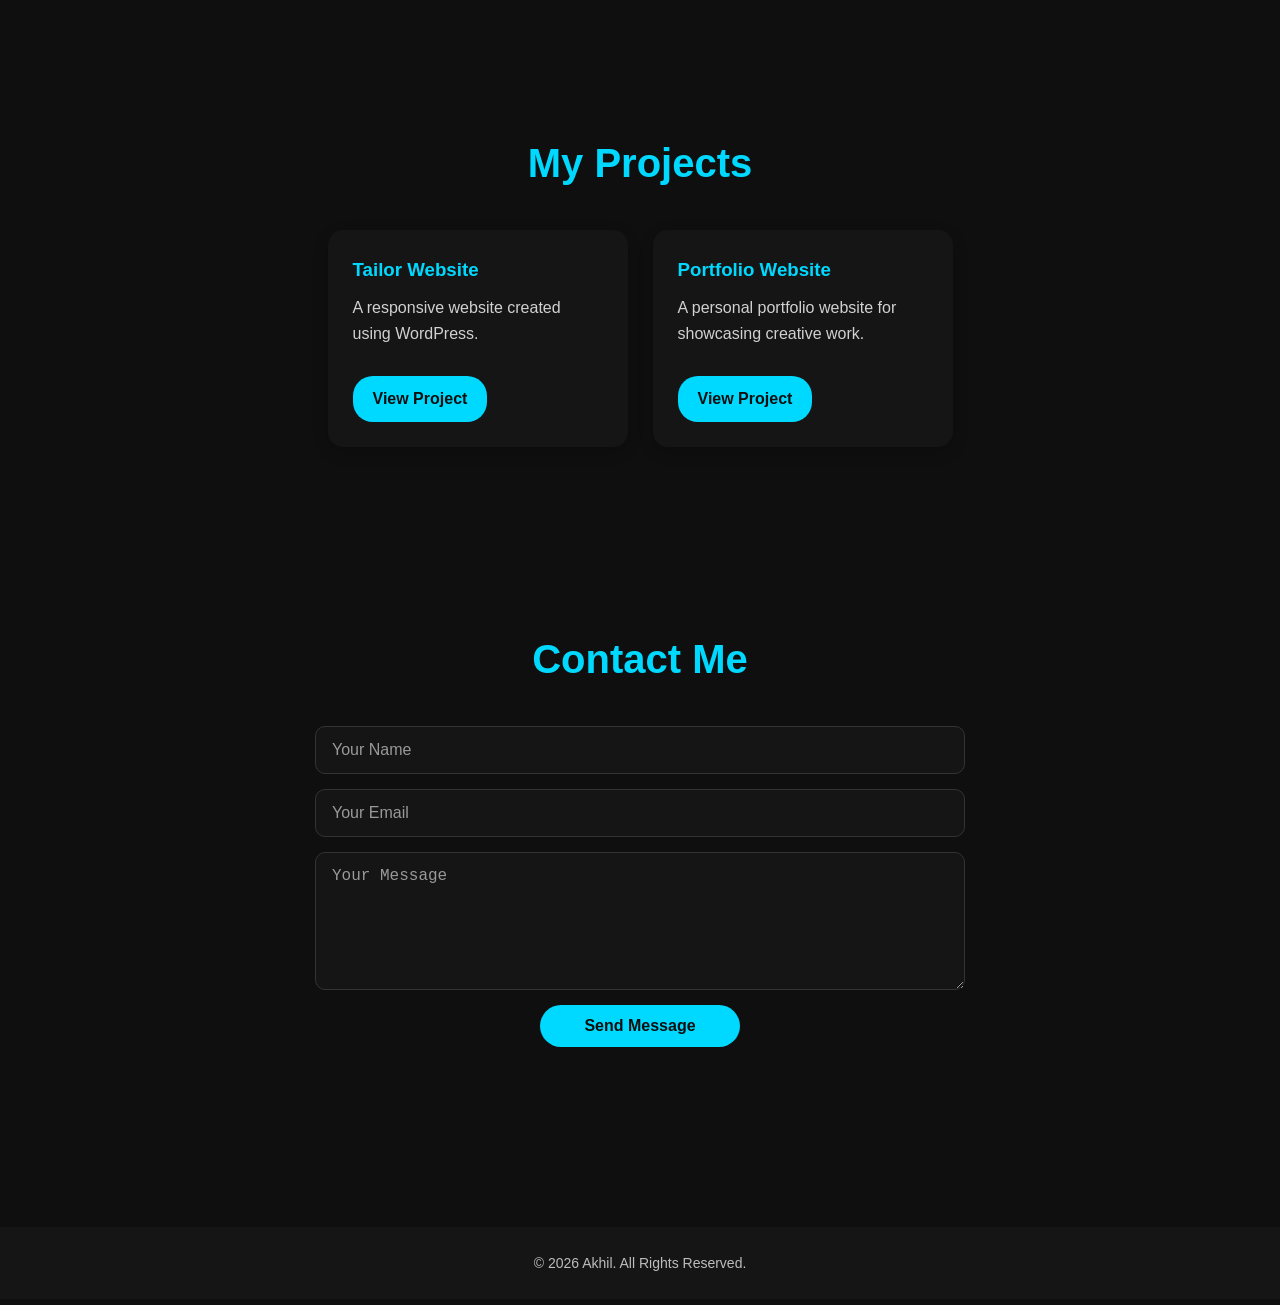
==== commit 49edaa40: "Add files via upload" ====
--- a/index.html
+++ b/index.html
@@ -126,13 +126,13 @@
 
             <div class="project-card">
 
-                <h3>School Website</h3>
+                <h3>Tailor Website</h3>
 
                 <p>
                     A responsive website created using WordPress.
                 </p>
 
-                <a href="#" target="_blank">View Project</a>
+                <a href="https://manojk2959-debug.github.io/manoj-kumar/" target="_blank">View Project</a>
 
             </div>
 
@@ -145,7 +145,7 @@
                     A personal portfolio website for showcasing creative work.
                 </p>
 
-                <a href="#" target="_blank">View Project</a>
+                <a href="https://kumarakhil1538-commits.github.io/" target="_blank">View Project</a>
 
             </div>
 
@@ -159,7 +159,7 @@
 
         <h2>Contact Me</h2>
 
-        <form id="contactForm" action="https://formspree.io/f/xoevwzna" method="POST">
+        <form id="contactForm" action="https://formspree.io/f/xoevwzna  " method="POST">
 
             <input type="text" name="name" placeholder="Your Name" required>
 
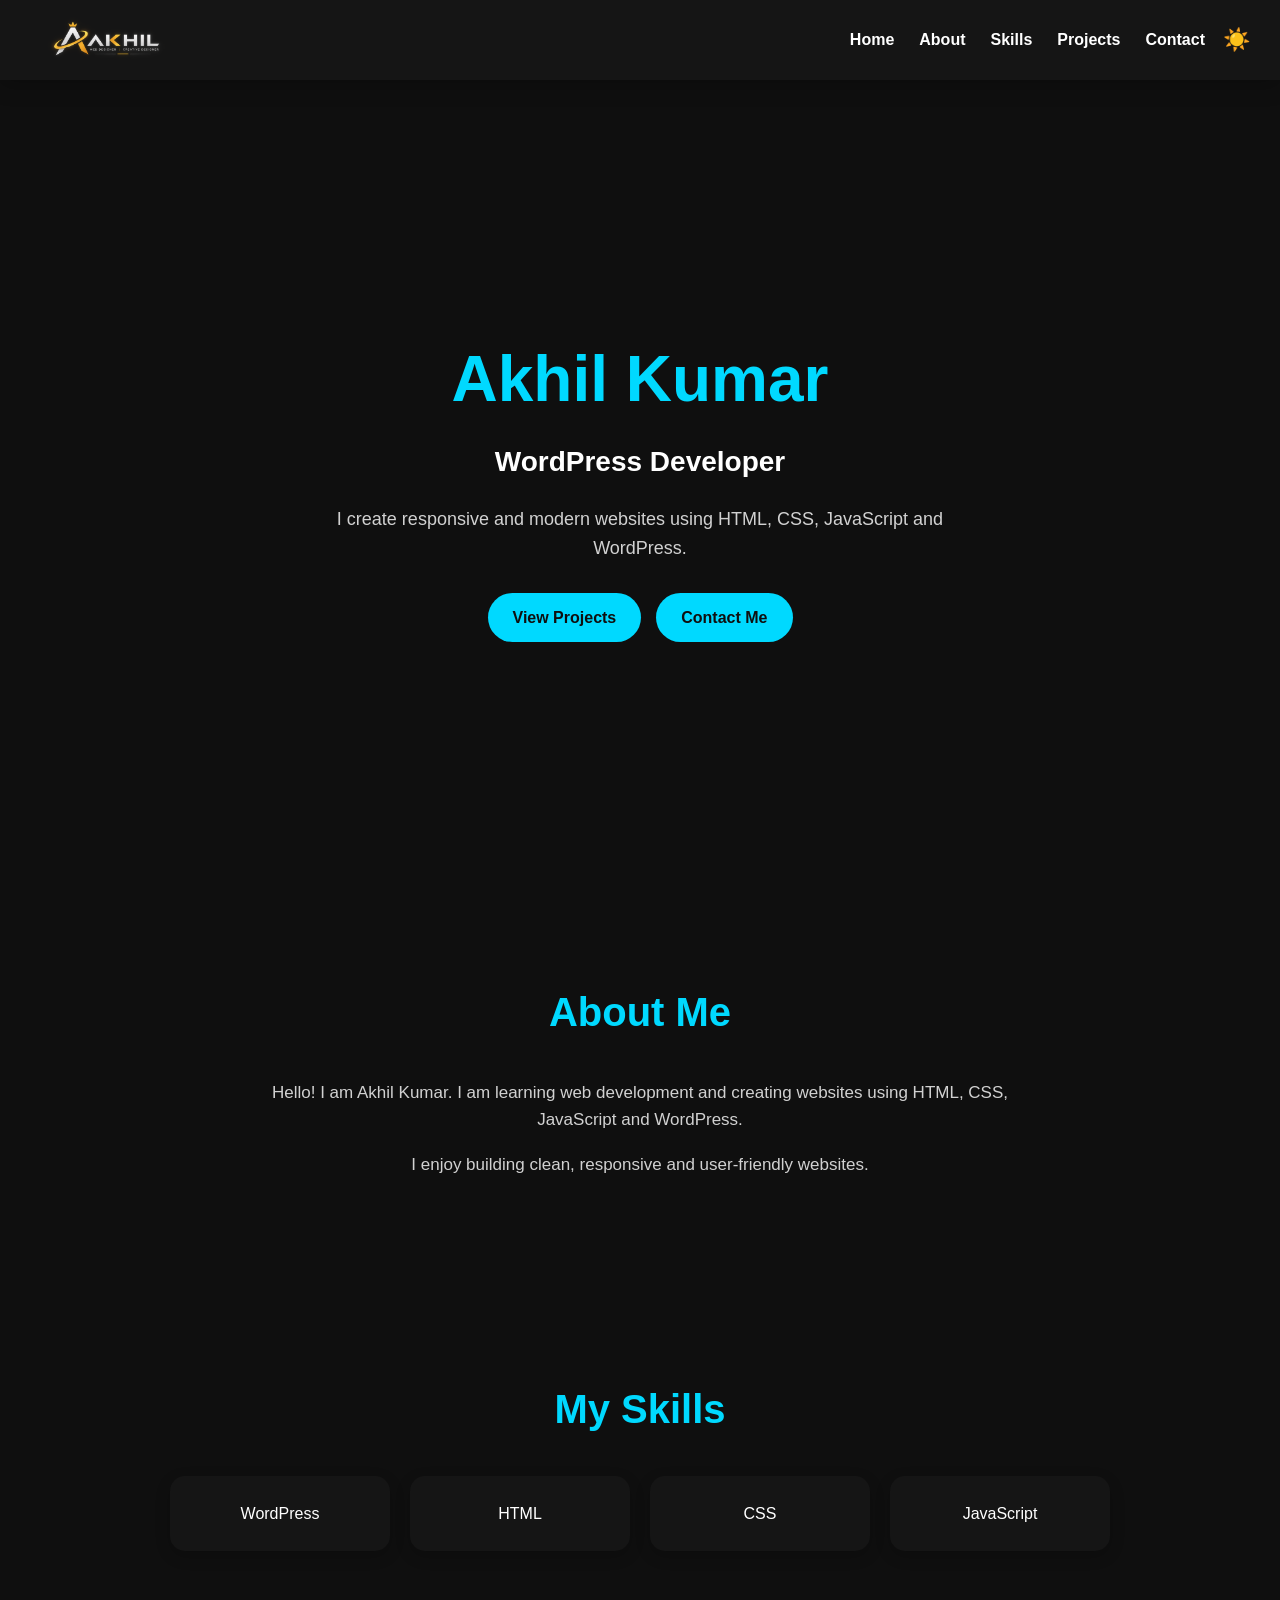
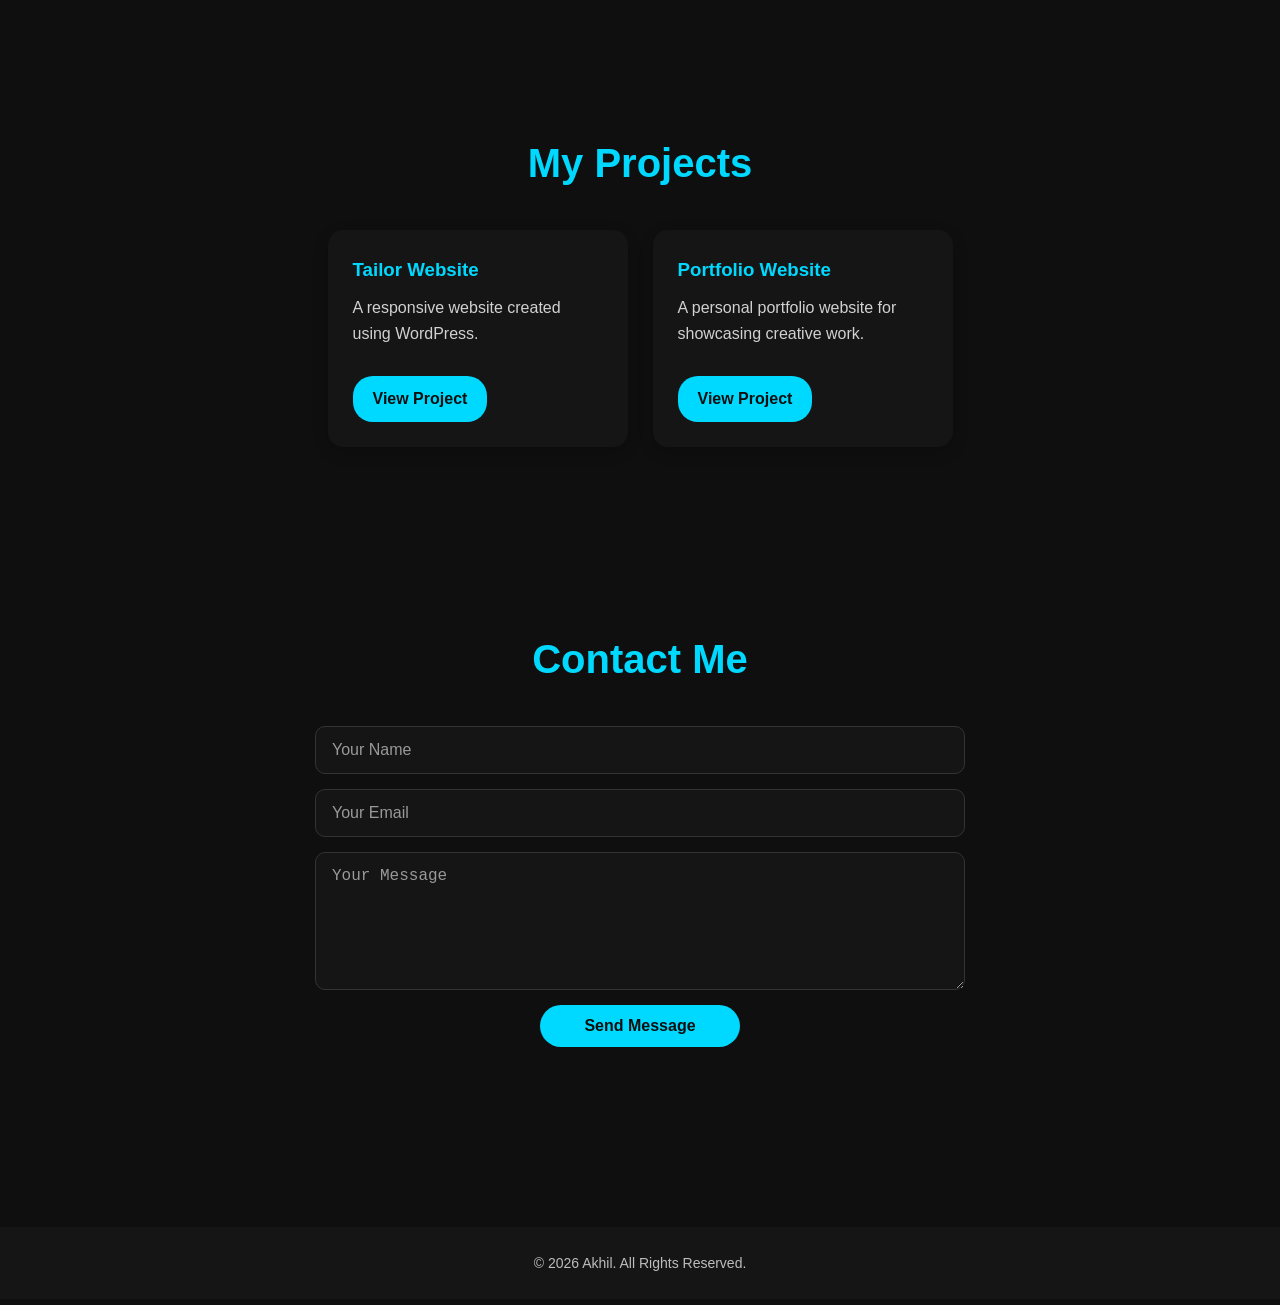
==== commit 7fa32746: "Add favicon to portfolio website Added favicon link to the head section." ====
--- a/index.html
+++ b/index.html
@@ -5,6 +5,8 @@
     <meta charset="UTF-8">
 
     <meta name="google-site-verification" content="OctMqzcu-ETm3pzEKFf5ad9O1STJgftEEXR8ca9GCUs" />
+
+    <link rel="icon" type="image/png" sizes="96x96" href="/favicon.png">
 
     <meta name="viewport" content="width=device-width, initial-scale=1.0">
 
@@ -192,4 +194,4 @@
 
 </body>
 
-</html>+</html>
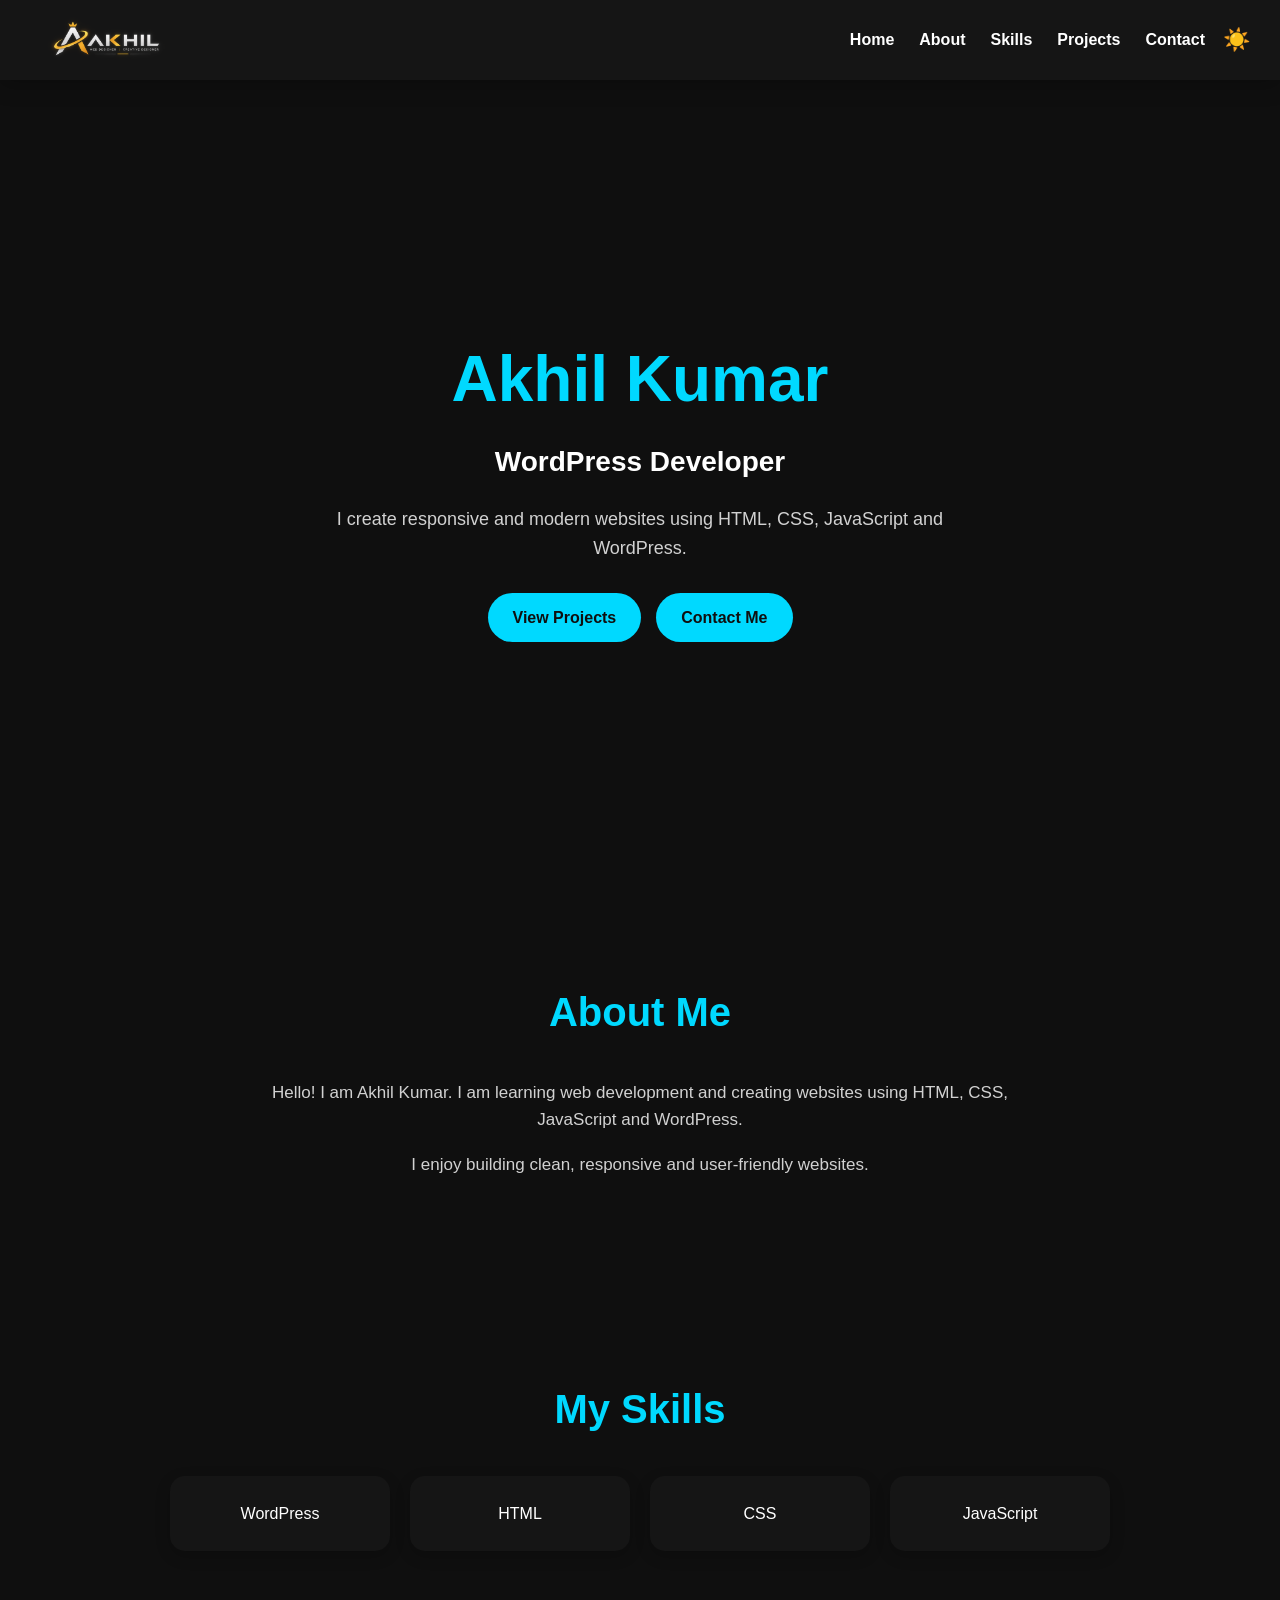
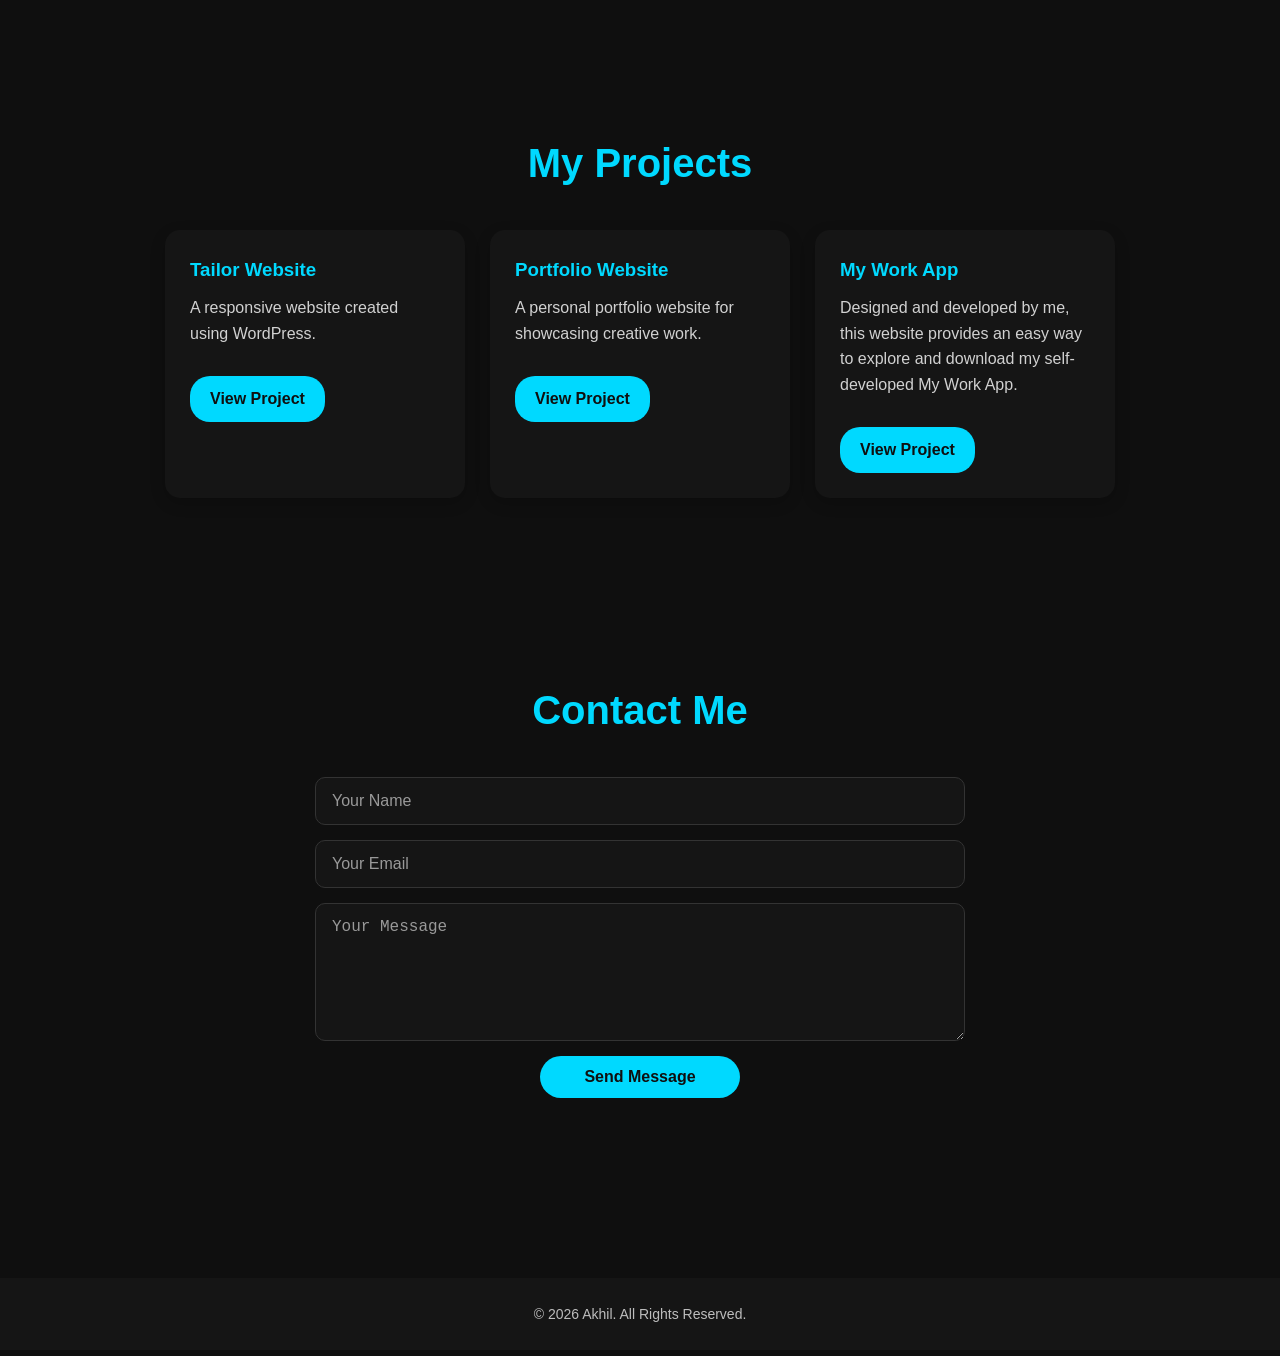
==== commit e2cddcbb: "Update portfolio with new project 'My Work App' Added a new project 'My Work App' to the portfolio s" ====
--- a/index.html
+++ b/index.html
@@ -151,6 +151,20 @@
 
             </div>
 
+               <div class="projects-container">
+
+            <div class="project-card">
+
+                <h3>My Work App</h3>
+
+                <p>
+                    Designed and developed by me, this website provides an easy way to explore and download my self-developed My Work App.
+                </p>
+
+                <a href="https://apps.akhilweb.online/" target="_blank">View Project</a>
+
+            </div>
+
         </div>
 
     </section>
